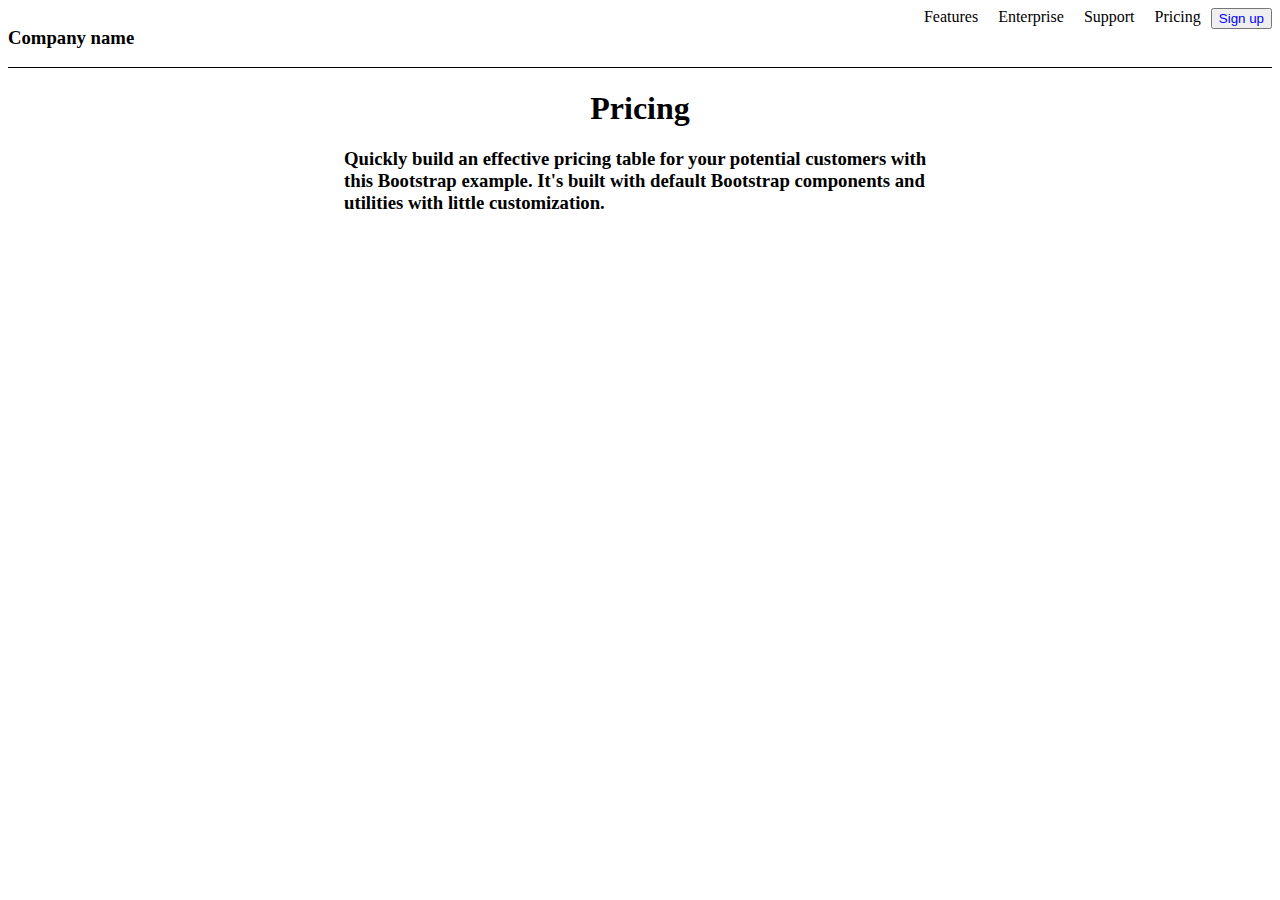
==== Wirefra/index.html @ cc36ce84 "Add files via upload" ====
<!DOCTYPE html>
<html lang="en">

<head>
    <meta charset="UTF-8">
    <meta http-equiv="X-UA-Compatible" content="IE=edge">
    <meta name="viewport" content="width=device-width, initial-scale=1.0">
    <title>Document</title>
    <link rel="stylesheet" href="css/style.css">
</head>

<body>
    <div class="container">
        <div class="baslig">
            <div class="qutu">
                <h3>Company name</h3>
            </div>
            <div class="xana">
                <a href="#">Features</a>
                <a href="#">Enterprise</a>
                <a href="#">Support</a>
                <a href="#">Pricing</a>
                <div class="button">
                    <button style="color: blue;">
                         Sign up
                    </button>
                </div>
            </div>
        </div>
    </div>
    <div class="content">
        <h1>Pricing</h1>
        <h3>Quickly build an effective pricing table for your potential customers with this Bootstrap example. It's built with default Bootstrap components and utilities with little customization.</h3>
    </div>

    </div>
</body>

</html>
---- Wirefra/css/style.css ----
a {
    text-decoration: none;
    color: black;
}

.baslig {
    display: flex;
    justify-content: space-between;
    border-bottom: 1px solid black;
}

.baslig .xana a {
    padding: 0px 10px;
}

.xana {
    display: flex;
}

.content h1 {
    text-align: center;
}

.content h3 {
    width: 592px;
    margin-left: auto;
    margin-right: auto
}
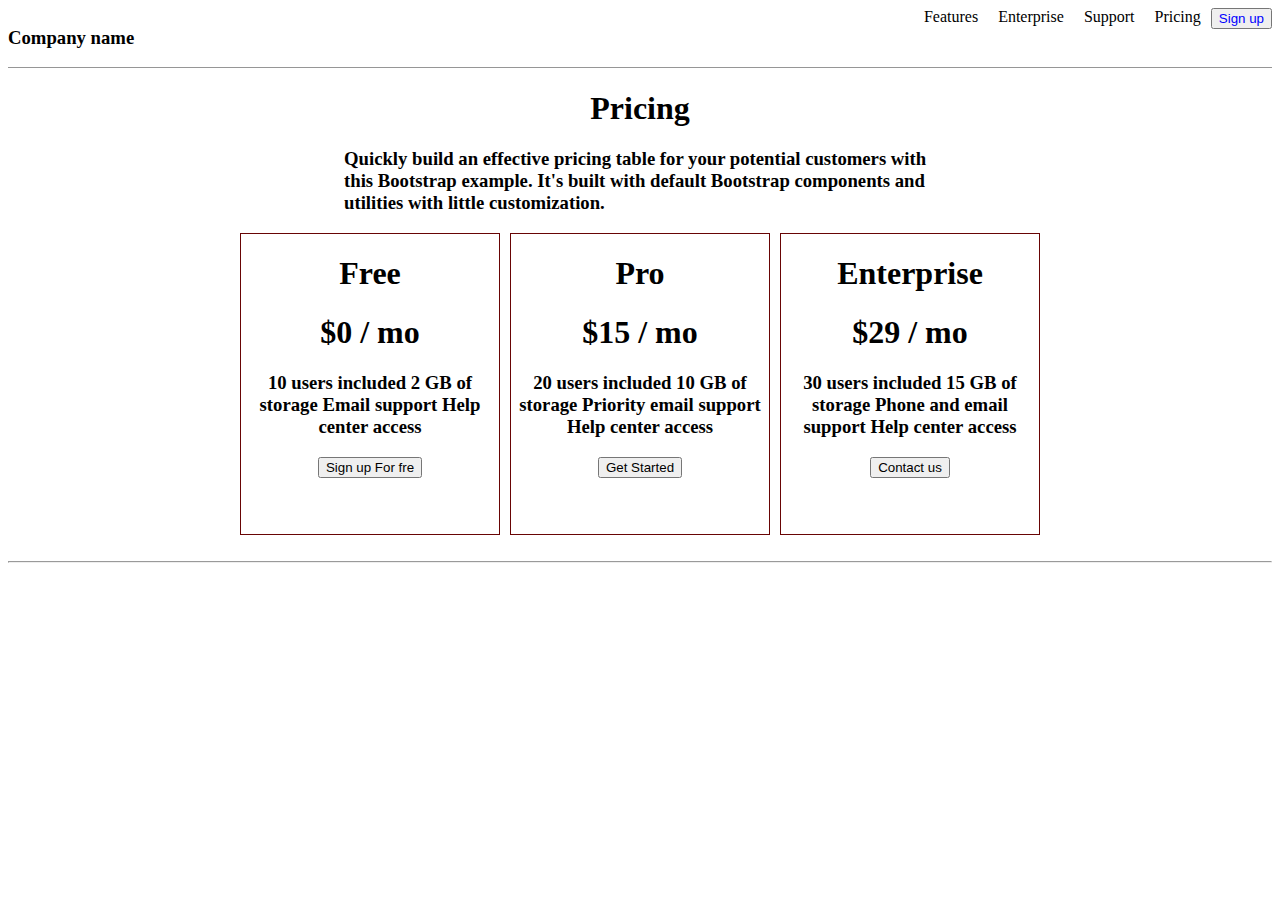
==== commit 55efdce7: "Add files via upload" ====
--- a/Wirefra/index.html
+++ b/Wirefra/index.html
@@ -32,7 +32,29 @@
         <h1>Pricing</h1>
         <h3>Quickly build an effective pricing table for your potential customers with this Bootstrap example. It's built with default Bootstrap components and utilities with little customization.</h3>
     </div>
+    <div class="ikinci-sehife">
+        <div class="buttonn">
+            <h1>Free</h1>
+            <h1>$0 / mo</h1>
+            <h3>10 users included 2 GB of storage Email support Help center access</h3>
+            <button>Sign up For fre</button>
+        </div>
+        <div class="buttoniki">
+            <h1>Pro</h1>
+            <h1>$15 / mo</h1>
+            <h3>20 users included 10 GB of storage Priority email support Help center access</h3>
+            <button>Get Started</button>
+        </div>
+        <div class="buttonuc">
+            <h1>Enterprise</h1>
+            <h1>$29 / mo</h1>
+            <h3>30 users included 15 GB of storage Phone and email support Help center access</h3>
+            <button>Contact us</button>
+        </div>
 
+    </div>
+    <br>
+    <hr>
     </div>
 </body>
 
--- a/Wirefra/css/style.css
+++ b/Wirefra/css/style.css
@@ -1,12 +1,12 @@
 a {
     text-decoration: none;
-    color: black;
+    color: rgb(0, 0, 0);
 }
 
 .baslig {
     display: flex;
     justify-content: space-between;
-    border-bottom: 1px solid black;
+    border-bottom: 1px solid rgb(150, 150, 150);
 }
 
 .baslig .xana a {
@@ -25,4 +25,45 @@
     width: 592px;
     margin-left: auto;
     margin-right: auto
+}
+
+.ikinci-sehife {
+    width: 800px;
+    margin: auto;
+    display: grid;
+    grid-template-columns: 1fr 1fr 1fr;
+    gap: 10px;
+}
+
+.ikinci-sehife div {
+    width: 200pxs;
+    height: 300px;
+    border: 1px solid rgb(104, 4, 4);
+}
+
+.ikinci-sehife .buttonn {
+    text-align: center;
+}
+
+.ikinci-sehife .buttonn button:hover {
+    background-color: #007bff;
+    color: oldlace;
+}
+
+.ikinci-sehife .buttoniki {
+    text-align: center;
+}
+
+.ikinci-sehife .buttoniki button:hover {
+    background-color: dodgerblue;
+    color: oldlace;
+}
+
+.ikinci-sehife .buttonuc {
+    text-align: center;
+}
+
+.ikinci-sehife .buttonuc button:hover {
+    background-color: dodgerblue;
+    color: floralwhite;
 }